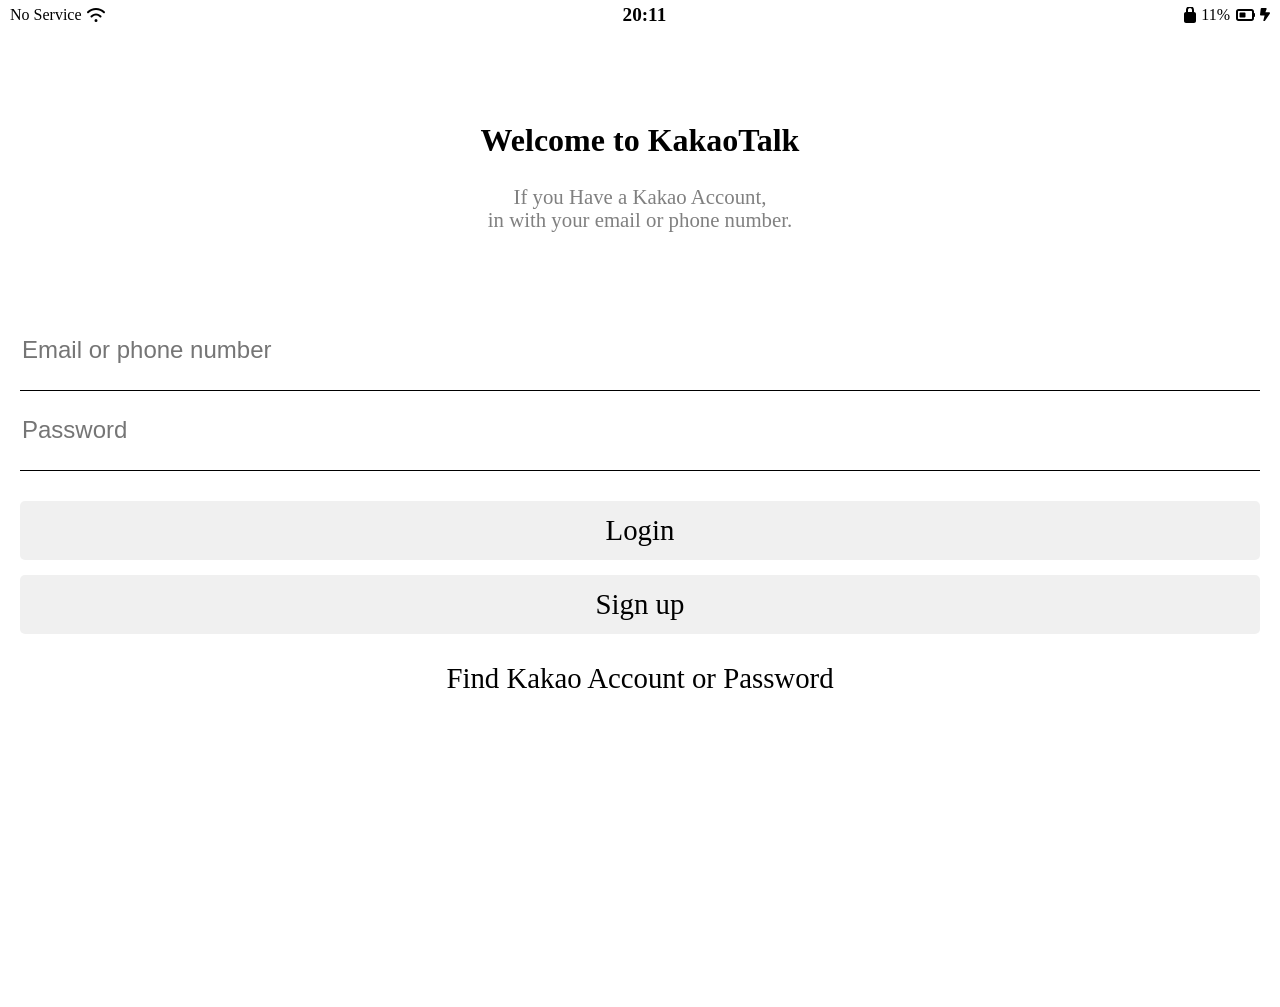
==== index.html @ 33b5e109 "feat: index, friends, chats 페이지 생성 및 스타일링 구현 - 페이지 스타일 - reset, layout 등 기본 스타일" ====
<!doctype html>
<html lang="en">
  <head>
    <meta charset="UTF-8" />
    <meta name="viewport" content="width=device-width, initial-scale=1.0" />
    <link rel="stylesheet" href="./css/styles.css" />
    <title>Login</title>
  </head>
  <body>
    <header class="app-header">
      <div class="app-header__col">
        <span>No Service</span>
        <svg
          width="18px"
          xmlns="http://www.w3.org/2000/svg"
          viewBox="0 0 576 512"
        >
          <!--!Font Awesome Free v7.2.0 by @fontawesome - https://fontawesome.com License - https://fontawesome.com/license/free Copyright 2026 Fonticons, Inc.-->
          <path
            d="M288 96c-90.9 0-173.2 36-233.7 94.6-12.7 12.3-33 12-45.2-.7s-12-33 .7-45.2C81.7 74.9 179.9 32 288 32S494.3 74.9 566.3 144.7c12.7 12.3 13 32.6 .7 45.2s-32.6 13-45.2 .7C461.2 132 378.9 96 288 96zM240 432a48 48 0 1 1 96 0 48 48 0 1 1 -96 0zM168 326.2c-11.7 13.3-31.9 14.5-45.2 2.8s-14.5-31.9-2.8-45.2C161 237.4 221.1 208 288 208s127 29.4 168 75.8c11.7 13.3 10.4 33.5-2.8 45.2s-33.5 10.4-45.2-2.8C378.6 292.9 335.8 272 288 272s-90.6 20.9-120 54.2z"
          />
        </svg>
      </div>
      <div class="app-header__col">
        <span class="time">20:11</span>
      </div>
      <div class="app-header__col">
        <svg
          width="12px"
          xmlns="http://www.w3.org/2000/svg"
          viewBox="0 0 384 512"
        >
          <!--!Font Awesome Free v7.2.0 by @fontawesome - https://fontawesome.com License - https://fontawesome.com/license/free Copyright 2026 Fonticons, Inc.-->
          <path
            d="M128 96l0 64 128 0 0-64c0-35.3-28.7-64-64-64s-64 28.7-64 64zM64 160l0-64C64 25.3 121.3-32 192-32S320 25.3 320 96l0 64c35.3 0 64 28.7 64 64l0 224c0 35.3-28.7 64-64 64L64 512c-35.3 0-64-28.7-64-64L0 224c0-35.3 28.7-64 64-64z"
          />
        </svg>
        <span class="battery-charge">11%</span>
        <svg
          width="20px"
          xmlns="http://www.w3.org/2000/svg"
          viewBox="0 0 640 512"
        >
          <!--!Font Awesome Free v7.2.0 by @fontawesome - https://fontawesome.com License - https://fontawesome.com/license/free Copyright 2026 Fonticons, Inc.-->
          <path
            d="M528 128c8.8 0 16 7.2 16 16l0 224c0 8.8-7.2 16-16 16l-416 0c-8.8 0-16-7.2-16-16l0-224c0-8.8 7.2-16 16-16l416 0zM112 64c-44.2 0-80 35.8-80 80l0 224c0 44.2 35.8 80 80 80l416 0c44.2 0 80-35.8 80-80l0-48c17.7 0 32-14.3 32-32l0-64c0-17.7-14.3-32-32-32l0-48c0-44.2-35.8-80-80-80L112 64zm56 112c-13.3 0-24 10.7-24 24l0 112c0 13.3 10.7 24 24 24l144 0c13.3 0 24-10.7 24-24l0-112c0-13.3-10.7-24-24-24l-144 0z"
          />
        </svg>
        <svg
          width="10px"
          xmlns="http://www.w3.org/2000/svg"
          viewBox="0 0 384 512"
        >
          <!--!Font Awesome Free v7.2.0 by @fontawesome - https://fontawesome.com License - https://fontawesome.com/license/free Copyright 2026 Fonticons, Inc.-->
          <path
            d="M0 256L28.5 28c2-16 15.6-28 31.8-28L228.9 0c15 0 27.1 12.1 27.1 27.1 0 3.2-.6 6.5-1.7 9.5L208 160 347.3 160c20.2 0 36.7 16.4 36.7 36.7 0 7.4-2.2 14.6-6.4 20.7l-192.2 281c-5.9 8.6-15.6 13.7-25.9 13.7l-2.9 0c-15.7 0-28.5-12.8-28.5-28.5 0-2.3 .3-4.6 .9-6.9L176 288 32 288c-17.7 0-32-14.3-32-32z"
          />
        </svg>
      </div>
    </header>
    <section class="login-section">
      <div class="login-section login__form__header">
        <h1 class="login__form__title">Welcome to KakaoTalk</h1>
        <span class="login__form__description">
          If you Have a Kakao Account,<br />
          in with your email or phone number.</span
        >
      </div>
      <div class="login__form">
        <div class="login__input-container">
          <input
            type="text"
            name="username"
            placeholder="Email or phone number"
          />
        </div>
        <div class="login__input-container">
          <input type="password" name="password" placeholder="Password" />
        </div>
        <div class="login__links">
          <a href="./friends.html" class="login">Login</a>
          <a href="./sighup" class="signup">Sign up</a>
          <a href="#" class="find">Find Kakao Account or Password</a>
        </div>
      </div>
    </section>
  </body>
</html>
---- css/styles.css ----
@import './reset.css';
@import './layout.css';

@import './pages/index.css';
@import './pages/friends.css';
@import './pages/chats.css';

:root {
  --yellow: #fae100;
}
h1 {
  font-size: 2rem;
  font-weight: bold;
}

* {
  box-sizing: border-box;
  font-family: 'Gill Sans', 'Gill Sans MT', Calibri, 'Trebuchet MS', sans-serif;
}

body {
  width: 100vw;
  height: 100vh;
  padding: 5px 10px;
}
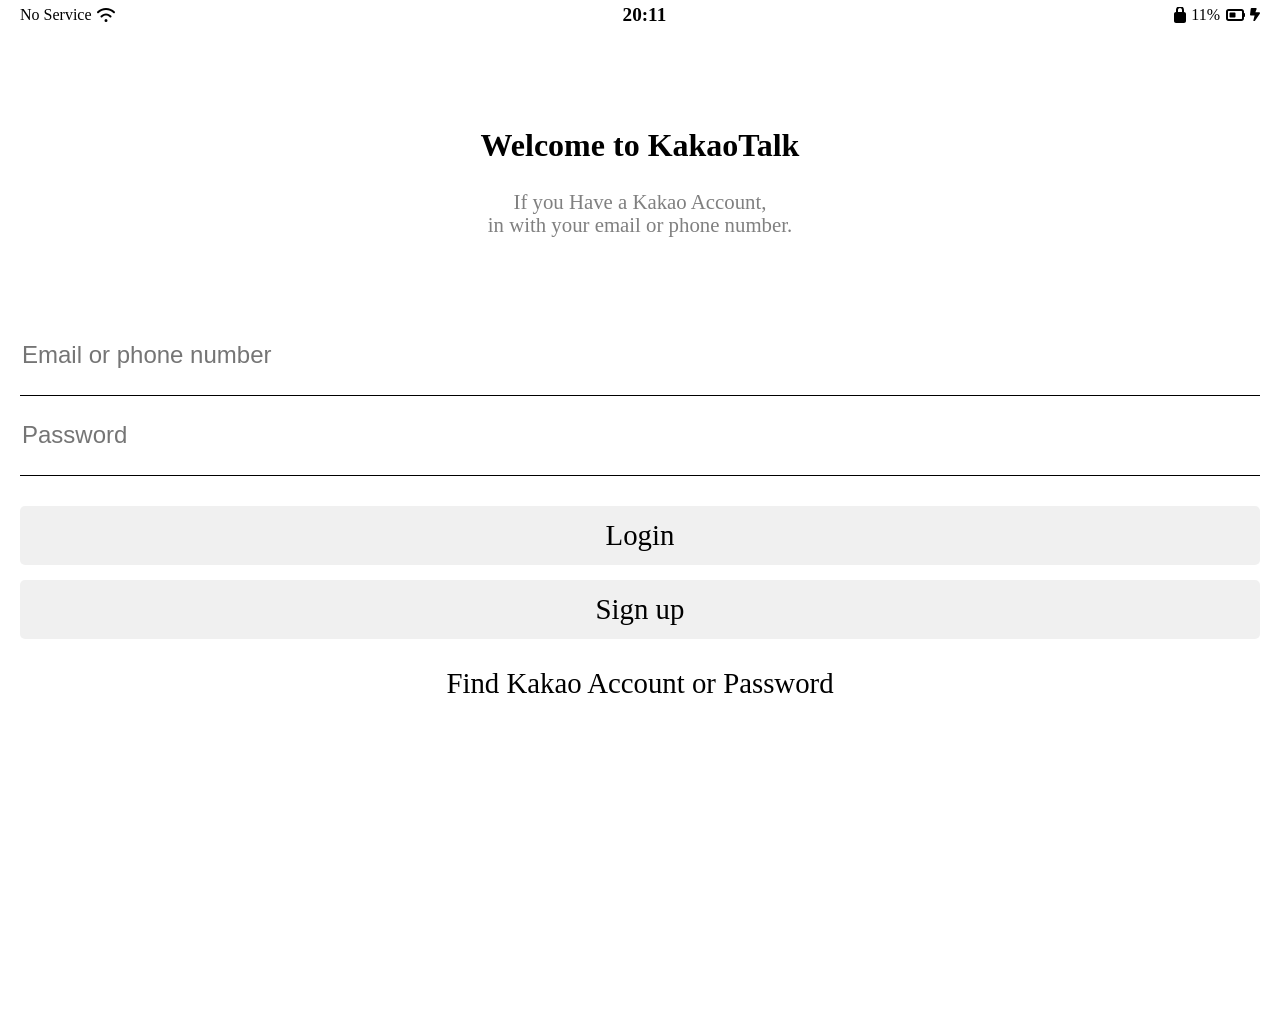
==== commit 2d8ce242: "feat: 모든 페이지 및 스타일 구현" ====
--- a/index.html
+++ b/index.html
@@ -6,7 +6,7 @@
     <link rel="stylesheet" href="./css/styles.css" />
     <title>Login</title>
   </head>
-  <body>
+  <body id="index">
     <header class="app-header">
       <div class="app-header__col">
         <span>No Service</span>
@@ -79,7 +79,7 @@
         </div>
         <div class="login__links">
           <a href="./friends.html" class="login">Login</a>
-          <a href="./sighup" class="signup">Sign up</a>
+          <a href="./login.html" class="signup">Sign up</a>
           <a href="#" class="find">Find Kakao Account or Password</a>
         </div>
       </div>
--- a/css/styles.css
+++ b/css/styles.css
@@ -4,6 +4,10 @@
 @import './pages/index.css';
 @import './pages/friends.css';
 @import './pages/chats.css';
+@import './pages/chat.css';
+@import './pages/more.css';
+@import './pages/settings.css';
+@import './pages/find.css';
 
 :root {
   --yellow: #fae100;
@@ -21,5 +25,5 @@
 body {
   width: 100vw;
   height: 100vh;
-  padding: 5px 10px;
+  padding: 5px 0;
 }
